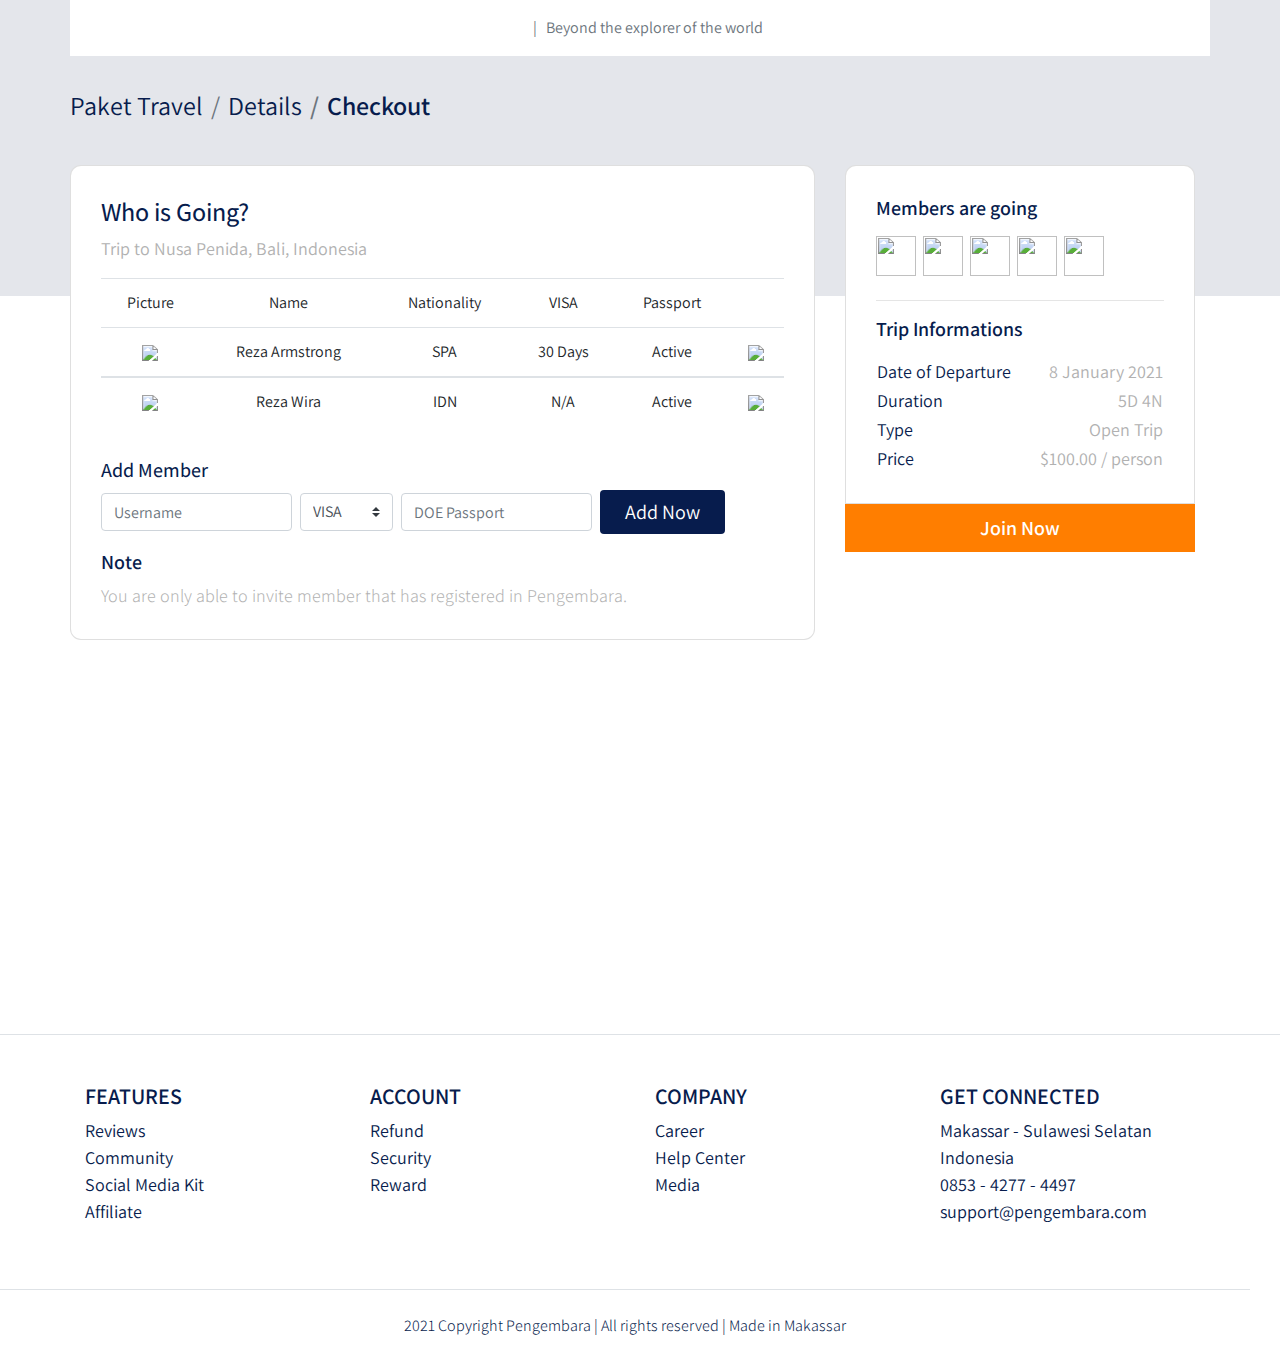
==== Pengembara Website/checkout.html @ a35f7ceb "checkout details done" ====
<!DOCTYPE html>
<html lang="en">
  <head>
    <meta charset="UTF-8" />
    <meta name="viewport" content="width=device-width, initial-scale=1.0" />
    <title>Document</title>
    <link
      rel="stylesheet"
      href="Frontend/libraries/bootstrap/css/bootstrap.css"
    />
    <link rel="stylesheet" href="Frontend/libraries/xzoom/dist/xzoom.css" />
    <link rel="stylesheet" href="Frontend/libraries/gijgo/css/gijgo.min.css" />
    <link
      href="https://fonts.googleapis.com/css2?family=Assistant:wght@200;300;400;500;600;700;800&family=Playfair+Display:ital,wght@0,400;0,500;0,600;0,700;0,800;0,900;1,400;1,500;1,600;1,700;1,800;1,900&display=swap"
      rel="stylesheet"
    />
    <link rel="stylesheet" href="Frontend/styles/main.css" />
  </head>

  <body>
    <!-- Navigation Bar -->
    <div class="container">
      <!-- Container -->
      <nav class="row navbar navbar-expand-lg navbar-light bg-white">
        <!-- Logo -->
        <div class="navbar-nav ml-auto mr-auto mr-sm-auto mr-lg-0 mr-md-auto">
          <a href="index.html" class="navbar-brand">
            <img src="frontend/images/logo-pengembara.png" alt="" />
          </a>
        </div>
        <ul class="navbar-nav mr-auto d-none d-lg-block">
          <li>
            <span class="text-muted">
              | &nbsp; Beyond the explorer of the world
            </span>
          </li>
        </ul>
      </nav>
    </div>

    <main>
      <!-- Details -->
      <section class="section-details-header"></section>
      <!-- Breadcrumb -->
      <section class="section-details-content">
        <div class="container">
          <div class="row">
            <div class="col p-0">
              <nav>
                <ol class="breadcrumb">
                  <li class="breadcrumb-item">Paket Travel</li>
                  <li class="breadcrumb-item">Details</li>
                  <li class="breadcrumb-item active">Checkout</li>
                </ol>
              </nav>
            </div>
          </div>
          <div class="row">
            <div class="col-lg-8 pl-lg-0">
              <div class="card card-details">
                <h1>Who is Going?</h1>
                <p>Trip to Nusa Penida, Bali, Indonesia</p>

                <!-- Table Members Going Details -->
                <div class="attendee">
                  <table class="table table-responsive-sm text-center">
                    <thead>
                      <tr>
                        <td>Picture</td>
                        <td>Name</td>
                        <td>Nationality</td>
                        <td>VISA</td>
                        <td>Passport</td>
                        <td></td>
                      </tr>
                    </thead>
                    <tbody>
                      <td>
                        <img src="frontend/images/ava_user.png" height="60" />
                      </td>
                      <td class="align-middle">Reza Armstrong</td>
                      <td class="align-middle">SPA</td>
                      <td class="align-middle">30 Days</td>
                      <td class="align-middle">Active</td>
                      <td class="align-middle">
                        <a href="#">
                          <img
                            src="frontend/images/remove_icon.png"
                            height="20"
                          />
                        </a>
                      </td>
                    </tbody>
                    <tbody>
                      <td>
                        <img src="frontend/images/ava_user.png" height="60" />
                      </td>
                      <td class="align-middle">Reza Wira</td>
                      <td class="align-middle">IDN</td>
                      <td class="align-middle">N/A</td>
                      <td class="align-middle">Active</td>
                      <td class="align-middle">
                        <a href="#">
                          <img
                            src="frontend/images/remove_icon.png"
                            height="20"
                          />
                        </a>
                      </td>
                    </tbody>
                  </table>
                </div>

                <!-- Add Member Form -->
                <div class="member mt-3">
                  <h2>Add Member</h2>
                  <form class="form-inline">
                    <!-- Username Input -->
                    <label for="inputUsername" class="sr-only">Name</label>
                    <input
                      type="text"
                      name="inputUsername"
                      class="form-control mb-2 mr-sm-2"
                      id="inputUsername"
                      placeholder="Username"
                    />

                    <!-- VISA Dropdown -->
                    <label for="inputVisa" class="sr-only">Visa</label>
                    <select
                      name="inputVisa"
                      id="inputVisa"
                      class="custom-select mb-2 mr-sm-2"
                    >
                      <option value="VISA" selected>VISA</option>
                      <option value="30 Days">30 Days</option>
                      <option value="N/A">N/A</option>
                    </select>

                    <!-- DOE Passport Date Picker -->
                    <label for="doePassport" class="sr-only">
                      DOE Passport
                    </label>
                    <div class="input-group mb-2 mr-sm-2">
                      <input
                        type="text"
                        class="form-control datepicker"
                        id="doePassport"
                        placeholder="DOE Passport"
                      />
                    </div>

                    <!-- Add Now Button -->
                    <button type="submit" class="btn btn-add-now mb-2 px-4">
                      Add Now
                    </button>
                  </form>
                  <h3 class="mt-2 mb-2">Note</h3>
                  <p class="disclaimer mb-0">
                    You are only able to invite member that has registered in
                    Pengembara.
                  </p>
                </div>
              </div>
            </div>

            <!-- Trip Information Card -->
            <div class="col-lg-4">
              <div class="card card-details card-right">
                <h2>Members are going</h2>
                <div class="members my-2">
                  <img
                    src="frontend/images/members_pic.png"
                    alt=""
                    class="member-images mr-1"
                  />
                  <img
                    src="frontend/images/members_pic.png"
                    alt=""
                    class="member-images mr-1"
                  />
                  <img
                    src="frontend/images/members_pic.png"
                    alt=""
                    class="member-images mr-1"
                  />
                  <img
                    src="frontend/images/members_pic.png"
                    alt=""
                    class="member-images mr-1"
                  />
                  <img
                    src="frontend/images/more_members_pic.png"
                    alt=""
                    class="member-images mr-1"
                  />
                </div>
                <hr />
                <h2 class="mb-3">Trip Informations</h2>
                <table class="trip-information">
                  <tr>
                    <th width="50%">Date of Departure</th>
                    <td width="50%" class="text-right">8 January 2021</td>
                  </tr>
                  <tr>
                    <th width="50%">Duration</th>
                    <td width="50%" class="text-right">5D 4N</td>
                  </tr>
                  <tr>
                    <th width="50%">Type</th>
                    <td width="50%" class="text-right">Open Trip</td>
                  </tr>
                  <tr>
                    <th width="50%">Price</th>
                    <td width="50%" class="text-right">$100.00 / person</td>
                  </tr>
                </table>
              </div>
              <div class="join-container">
                <a href="#" class="btn btn-block btn-join-now mt-3 py-2">
                  Join Now
                </a>
              </div>
            </div>
          </div>
        </div>
      </section>
    </main>

    <!-- Footer -->
    <footer class="section-footer mt-5 mb-4 border-top">
      <div class="container pt-5 pb-5">
        <div class="row justify-content-center">
          <div class="col-12">
            <div class="row">
              <div class="col-12 col-lg-3">
                <h5>FEATURES</h5>
                <ul class="list-unstyled">
                  <li><a href="#">Reviews</a></li>
                  <li><a href="#">Community</a></li>
                  <li><a href="#">Social Media Kit</a></li>
                  <li><a href="#">Affiliate</a></li>
                </ul>
              </div>
              <div class="col-12 col-lg-3">
                <h5>ACCOUNT</h5>
                <ul class="list-unstyled">
                  <li><a href="#">Refund</a></li>
                  <li><a href="#">Security</a></li>
                  <li><a href="#">Reward</a></li>
                </ul>
              </div>
              <div class="col-12 col-lg-3">
                <h5>COMPANY</h5>
                <ul class="list-unstyled">
                  <li><a href="#">Career</a></li>
                  <li><a href="#">Help Center</a></li>
                  <li><a href="#">Media</a></li>
                </ul>
              </div>
              <div class="col-12 col-lg-3">
                <h5>GET CONNECTED</h5>
                <ul class="list-unstyled">
                  <li><a href="#">Makassar - Sulawesi Selatan</a></li>
                  <li><a href="#">Indonesia</a></li>
                  <li><a href="#">0853 - 4277 - 4497</a></li>
                  <li><a href="#">support@pengembara.com</a></li>
                </ul>
              </div>
            </div>
          </div>
        </div>
      </div>
      <div class="container-fluid">
        <div
          class="row border-top justify-content-center align-items-center pt-4 col-auto text-gray-500 font-weight-light"
        >
          2021 Copyright Pengembara | All rights reserved | Made in Makassar
        </div>
      </div>
    </footer>

    <!-- libraries -->
    <script src="Frontend/libraries/jquery/jquery-3.5.1.min.js"></script>
    <script src="Frontend/libraries/bootstrap/js/bootstrap.js"></script>
    <script src="frontend/libraries/retina/retina.min.js"></script>
    <script src="frontend/libraries/xzoom/dist/xzoom.min.js"></script>
    <script src="frontend/libraries/gijgo/js/gijgo.min.js"></script>
    <script>
      $(document).ready(function () {
        $(".xzoom, .xzoom-gallery").xzoom({
          zoomWidth: 500,
          title: false,
          tint: "#333",
          Xoffset: 15,
        });

        $(".datepicker").datepicker({
          uiLibrary: "bootstrap4",
          icons: {
            rightIcon: '<img src="frontend/images/ic_doe.png" alt="" />',
          },
        });
      });
    </script>
  </body>
</html>
---- Pengembara Website/Frontend/libraries/xzoom/dist/xzoom.css ----
/* Compatibility styles for frameworks like bootstrap, foundation e.t.c */
.xzoom-source img, .xzoom-preview img, .xzoom-lens img {
  display: block;
  max-width: none;
  max-height: none;
  -webkit-transition: none;
  -moz-transition: none;
  -o-transition: none;
  transition: none;
}
/* --------------- */

/* xZoom Styles below */
.xzoom-container { 
  display: inline-block;
}

.xzoom-thumbs {
  text-align: center;
  margin-bottom: 10px;
}

.xzoom { 
  -webkit-box-shadow: 0px 0px 5px 0px rgba(0,0,0,0.5);
  -moz-box-shadow: 0px 0px 5px 0px rgba(0,0,0,0.5);
  box-shadow: 0px 0px 5px 0px rgba(0,0,0,0.5);  
}
.xzoom2, .xzoom3, .xzoom4, .xzoom5 {
  -webkit-box-shadow: 0px 0px 5px 0px rgba(0,0,0,0.5);
  -moz-box-shadow: 0px 0px 5px 0px rgba(0,0,0,0.5);
  box-shadow: 0px 0px 5px 0px rgba(0,0,0,0.5);
}

/* Thumbs */
.xzoom-gallery, .xzoom-gallery2, .xzoom-gallery3, .xzoom-gallery4, .xzoom-gallery5 {
  border: 1px solid #cecece;
  margin-left: 5px;
  margin-bottom: 10px;
}

.xzoom-source, .xzoom-hidden {
  display: block;
  position: static;
  float: none;
  clear: both;
}

/* Everything out of border is hidden */
.xzoom-hidden {
  overflow: hidden;
}

/* Preview */
.xzoom-preview {
  border: 1px solid #888;
  background: #2f4f4f;
  box-shadow: -0px -0px 10px rgba(0,0,0,0.50);
}

/* Lens */
.xzoom-lens {
  border: 1px solid #555;
  box-shadow: -0px -0px 10px rgba(0,0,0,0.50);
  cursor: crosshair;
}

/* Loading */
.xzoom-loading {
  background-position: center center;
  background-repeat: no-repeat;
  border-radius: 100%;
  opacity: .7;
  background: url(../images/xloading.gif);
  width: 48px;
  height: 48px;
}

/* Additional class that applied to thumb when it is active */
.xactive {
  -webkit-box-shadow: 0px 0px 3px 0px rgba(74,169,210,1);
  -moz-box-shadow: 0px 0px 3px 0px rgba(74,169,210,1);
  box-shadow: 0px 0px 3px 0px rgba(74,169,210,1); 
  border: 1px solid #4aaad2;
}

/* Caption */
.xzoom-caption {
  position: absolute;
  bottom: -43px;
  left: 0;
  background: #000;
  width: 100%;
  text-align: left;
}

.xzoom-caption span {
  color: #fff;
  font-family: Arial, sans-serif;
  display: block;
  font-size: 0.75em;
  font-weight: bold;
  padding: 10px;
}
---- Pengembara Website/Frontend/libraries/gijgo/css/gijgo.min.css ----
.gj-button-md,.gj-text-align-center{text-align:center}.gj-button-md,.gj-modal{overflow:hidden;outline:0}.gj-button-md,.gj-button-md-group{position:relative;vertical-align:middle}.gj-button,.gj-button-md,.gj-cursor-pointer{cursor:pointer}.gj-button{background-color:#f5f5f5;border:1px solid #ddd;color:#000;border-radius:3px;padding:6px 10px}.gj-unselectable{-webkit-touch-callout:none;-webkit-user-select:none;-khtml-user-select:none;-moz-user-select:none;-ms-user-select:none;user-select:none}.gj-row{display:-webkit-box;display:-ms-flexbox;display:flex;-ms-flex-wrap:wrap;flex-wrap:wrap}.gj-margin-left-5{margin-left:5px}.gj-margin-left-10{margin-left:10px}.gj-width-full{width:100%}.gj-font-size-16{font-size:16px}.gj-hidden{display:none}.gj-button-md{background:0 0;border:none;border-radius:2px;color:rgba(0,0,0,.87);height:36px;margin:0;min-width:64px;padding:0 16px;display:inline-block;font-family:Roboto,Helvetica,Arial,sans-serif;font-size:1rem;font-weight:500;text-transform:uppercase;letter-spacing:0;will-change:box-shadow;transition:box-shadow .2s cubic-bezier(.4,0,1,1),background-color .2s cubic-bezier(.4,0,.2,1),color .2s cubic-bezier(.4,0,.2,1);text-decoration:none;line-height:36px;-webkit-user-select:none;-moz-user-select:none;-ms-user-select:none;user-select:none}.gj-button-md:hover{background-color:rgba(158,158,158,.2)}.gj-button-md:disabled{color:rgba(0,0,0,.26);background:0 0}.gj-button-md .gj-icon,.gj-button-md .material-icons{vertical-align:middle}.gj-button-md.gj-button-md-icon{width:24px;height:31px;min-width:24px;padding:0;display:table}ul.gj-list-bootstrap li [data-role=image],ul.gj-list-md li [data-role=checkbox],ul.gj-list-md li [data-role=image]{height:24px;width:24px}.gj-button-md.gj-button-md-icon .gj-icon,.gj-button-md.gj-button-md-icon .material-icons{display:table-cell;margin-right:0;width:24px;height:24px}.gj-button-md.active{background-color:rgba(158,158,158,.4)}.gj-button-md-group{display:inline-block}.gj-textbox-md{border:none;border-bottom:1px solid rgba(0,0,0,.42);display:block;font-family:Helvetica,Arial,sans-serif;font-size:16px;line-height:16px;padding:4px 0;margin:0;width:100%;background:0 0;text-align:left;color:rgba(0,0,0,.87)}.gj-textbox-md:active,.gj-textbox-md:focus{border-bottom:2px solid rgba(0,0,0,.42);outline:0}.gj-textbox-md::placeholder{color:#8e8e8e}.gj-textbox-md:-ms-input-placeholder{color:#8e8e8e}.gj-textbox-md::-ms-input-placeholder{color:#8e8e8e}.gj-md-spacer-24{min-width:24px;width:24px;display:inline-block}.gj-md-spacer-32{min-width:32px;width:32px;display:inline-block}.gj-modal{position:fixed;top:0;right:0;bottom:0;left:0;z-index:1203;display:none;-webkit-overflow-scrolling:touch;background-color:rgba(0,0,0,.54118);transition:.2s ease opacity;will-change:opacity}ul.gj-list li [data-role=wrapper]{display:table;width:100%}ul.gj-list li [data-role=checkbox],ul.gj-list li [data-role=image]{display:table-cell;vertical-align:middle;text-align:center}ul.gj-list li [data-role=display]{display:table-cell;vertical-align:middle;cursor:pointer}ul.gj-list li [data-role=display]:empty:before{content:"\200b"}ul.gj-list-bootstrap{padding-left:0;margin-bottom:0}ul.gj-list-bootstrap li{padding:0}ul.gj-list-bootstrap li [data-role=wrapper]{padding:0 10px}ul.gj-list-bootstrap li [data-role=checkbox]{width:24px;padding:3px}ul.gj-list-bootstrap li [data-role=display]{padding:8px 0 8px 4px}.list-group-item.active ul li,.list-group-item.active:focus ul li,.list-group-item.active:hover ul li{text-shadow:none;color:initial}ul.gj-list-md{padding:0;list-style:none;line-height:24px;letter-spacing:0;color:#616161}.gj-picker-md,ul.gj-list-md li{font-family:Roboto,Helvetica,Arial,sans-serif;font-size:16px;font-weight:400;letter-spacing:.04em;line-height:1}ul.gj-list-md li{display:list-item;list-style-type:none;padding:0;min-height:unset;box-sizing:border-box;align-items:center;cursor:default;overflow:hidden;-webkit-flex-direction:row;-ms-flex-direction:row;flex-direction:row;-webkit-flex-wrap:nowrap;-ms-flex-wrap:nowrap;flex-wrap:nowrap}ul.gj-list-md li [data-role=display]{padding:8px 0 8px 5px;order:0;flex-grow:2;text-decoration:none;box-sizing:border-box;align-items:center;text-align:left;color:rgba(0,0,0,.87)}ul.gj-list-md li.disabled>[data-role=wrapper]>[data-role=display]{color:#9E9E9E}.gj-list-md-active{background:#e0e0e0;color:#3f51b5}.gj-picker{position:absolute;z-index:1203;background-color:#fff}.gj-picker .selected{color:#fff}.gj-picker-md{color:rgba(0,0,0,.87);border:1px solid #E0E0E0}.gj-modal .gj-picker-md{border:0}.gj-picker-md [role=header]{color:rgba(255,255,255,.54);display:flex;background:#2196f3;align-items:baseline;user-select:none;justify-content:center}.gj-picker-md [role=footer]{float:right;padding:10px}.gj-picker-md [role=footer] button.gj-button-md{color:#2196f3;font-weight:700;font-size:13px}.gj-picker-bootstrap{border:1px solid #E0E0E0}.gj-picker-bootstrap .selected{color:#888}.gj-picker-bootstrap [role=header]{background:#eee;color:#AAA}@font-face{font-family:gijgo-material;src:url(../fonts/gijgo-material.eot?235541);src:url(../fonts/gijgo-material.eot?235541#iefix) format('embedded-opentype'),url(../fonts/gijgo-material.ttf?235541) format('truetype'),url(../fonts/gijgo-material.woff?235541) format('woff'),url(../fonts/gijgo-material.svg?235541#gijgo-material) format('svg');font-weight:400;font-style:normal}.gj-icon{font-family:gijgo-material!important;font-size:24px;speak:none;font-style:normal;font-weight:400;font-variant:normal;text-transform:none;line-height:1;letter-spacing:0;-webkit-font-feature-settings:"liga";-moz-font-feature-settings:"liga=1";-moz-font-feature-settings:"liga";-ms-font-feature-settings:"liga" 1;font-feature-settings:"liga";-webkit-font-variant-ligatures:discretionary-ligatures;font-variant-ligatures:discretionary-ligatures;-webkit-font-smoothing:antialiased;-moz-osx-font-smoothing:grayscale}.gj-icon.undo:before{content:"\e900"}.gj-icon.vertical-align-top:before{content:"\e901"}.gj-icon.vertical-align-center:before{content:"\e902"}.gj-icon.vertical-align-bottom:before{content:"\e903"}.gj-icon.arrow-dropup:before{content:"\e904"}.gj-icon.clock:before{content:"\e905"}.gj-icon.refresh:before{content:"\e906"}.gj-icon.last-page:before{content:"\e907"}.gj-icon.first-page:before{content:"\e908"}.gj-icon.cancel:before{content:"\e909"}.gj-icon.clear:before{content:"\e90a"}.gj-icon.check-circle:before{content:"\e90b"}.gj-icon.delete:before{content:"\e90c"}.gj-icon.arrow-upward:before{content:"\e90d"}.gj-icon.arrow-forward:before{content:"\e90e"}.gj-icon.arrow-downward:before{content:"\e90f"}.gj-icon.arrow-back:before{content:"\e910"}.gj-icon.list-numbered:before{content:"\e911"}.gj-icon.list-bulleted:before{content:"\e912"}.gj-icon.indent-increase:before{content:"\e913"}.gj-icon.indent-decrease:before{content:"\e914"}.gj-icon.redo:before{content:"\e915"}.gj-icon.align-right:before{content:"\e916"}.gj-icon.align-left:before{content:"\e917"}.gj-icon.align-justify:before{content:"\e918"}.gj-icon.align-center:before{content:"\e919"}.gj-icon.strikethrough:before{content:"\e91a"}.gj-icon.italic:before{content:"\e91b"}.gj-icon.underlined:before{content:"\e91c"}.gj-icon.bold:before{content:"\e91d"}.gj-icon.arrow-dropdown:before{content:"\e91e"}.gj-icon.done:before{content:"\e91f"}.gj-icon.pencil:before{content:"\e920"}.gj-icon.minus:before{content:"\e921"}.gj-icon.plus:before{content:"\e922"}.gj-icon.chevron-up:before{content:"\e923"}.gj-icon.chevron-right:before{content:"\e924"}.gj-icon.chevron-down:before{content:"\e925"}.gj-icon.chevron-left:before{content:"\e926"}.gj-icon.event:before{content:"\e927"}.gj-draggable{cursor:move}.gj-resizable-handle{position:absolute;font-size:.1px;display:block;-ms-touch-action:none;touch-action:none;z-index:1203}.gj-dialog-bootstrap [data-role=title],.gj-dialog-bootstrap4 [data-role=title]{display:inline}.gj-dialog-bootstrap,.gj-dialog-bootstrap4,.gj-dialog-md{z-index:1202;overflow:hidden}.gj-resizable-n{cursor:n-resize;height:7px;width:100%;top:-5px;left:0}.gj-resizable-e{cursor:e-resize;width:7px;right:-5px;top:0;height:100%}.gj-resizable-s{cursor:s-resize;height:7px;width:100%;bottom:-5px;left:0}.gj-resizable-w{cursor:w-resize;width:7px;left:-5px;top:0;height:100%}.gj-resizable-se{cursor:se-resize;width:12px;height:12px;right:1px;bottom:1px}.gj-resizable-sw{cursor:sw-resize;width:9px;height:9px;left:-5px;bottom:-5px}.gj-resizable-nw{cursor:nw-resize;width:9px;height:9px;left:-5px;top:-5px}.gj-resizable-ne{cursor:ne-resize;width:9px;height:9px;right:-5px;top:-5px}.gj-dialog-footer{position:absolute;bottom:0;width:100%;margin-top:0}.gj-dialog-scrollable [data-role=body]{overflow-x:hidden;overflow-y:scroll}.gj-dialog-bootstrap [data-role=close]{line-height:1.42857143}.gj-dialog-bootstrap4 [data-role=close]{line-height:1.5}.gj-dialog-md{background-color:#FFF;border:none;box-shadow:0 11px 15px -7px rgba(0,0,0,.2),0 24px 38px 3px rgba(0,0,0,.14),0 9px 46px 8px rgba(0,0,0,.12);box-sizing:border-box;position:relative;display:-webkit-box;display:-webkit-flex;display:-ms-flexbox;display:flex;-webkit-box-orient:vertical;-webkit-box-direction:normal;-webkit-flex-direction:column;-ms-flex-direction:column;flex-direction:column;-webkit-background-clip:padding-box;background-clip:padding-box;outline:0}.gj-dialog-md-header{padding:24px 24px 0;font-family:Roboto,Helvetica,Arial,sans-serif}.gj-dialog-md-title{margin:0;font-weight:400;display:inline;line-height:28px;font-size:20px}.gj-dialog-md-close{-webkit-appearance:none;padding:0;cursor:pointer;background:0 0;border:0;float:right;line-height:28px;font-size:28px}.gj-dialog-md-body{padding:20px 24px 24px;color:rgba(0,0,0,.54);font-family:Helvetica,Arial,sans-serif;font-size:14px;font-weight:400;line-height:20px}.gj-dialog-md-footer{padding:8px 8px 8px 24px;display:-webkit-flex;display:-ms-flexbox;display:flex;-webkit-flex-direction:row-reverse;-ms-flex-direction:row-reverse;flex-direction:row-reverse;-webkit-flex-wrap:wrap;-ms-flex-wrap:wrap;flex-wrap:wrap;box-sizing:border-box}.gj-dialog-md-footer>:first-child{margin-right:0}.gj-dialog-md-footer>*{margin-right:8px;height:36px}DIV.gj-grid-wrapper{margin:auto;position:relative;clear:both;z-index:1}TABLE.gj-grid{margin:auto;border-collapse:collapse;width:100%;table-layout:fixed}TABLE.gj-grid THEAD TH [data-role=selectAll]{margin:auto}table.gj-grid-bootstrap thead th [data-role=sorticon],table.gj-grid-md thead th [data-role=sorticon]{margin-left:5px}TABLE.gj-grid THEAD TH [data-role=title],TABLE.gj-grid THEAD TH [data-role=sorticon]{display:inline-block}TABLE.gj-grid THEAD TH{overflow:hidden;text-overflow:ellipsis}TABLE.gj-grid.autogrow-header-row THEAD TH{overflow:auto;text-overflow:initial;white-space:pre-wrap;-ms-word-break:break-word;word-break:break-word}TABLE.gj-grid>tbody>tr>td{overflow:hidden;position:relative}table.gj-grid tbody div[data-role=display]{vertical-align:middle;text-indent:0;white-space:pre-wrap;-ms-word-break:break-word;word-break:break-word}table.gj-grid.fixed-body-rows tbody div[data-role=display]{overflow:hidden;text-overflow:ellipsis;white-space:nowrap;-ms-word-break:initial;word-break:initial}table.gj-grid tfoot DIV[data-role=display]{vertical-align:middle;text-indent:0;display:flex}TABLE.gj-grid .fa{padding:2px}TABLE.gj-grid>tbody>tr>td>div{padding:2px;overflow:hidden}DIV.gj-grid-wrapper DIV.gj-grid-loading-cover{background:#BBB;opacity:.5;position:absolute;vertical-align:middle}DIV.gj-grid-wrapper DIV.gj-grid-loading-text{position:absolute;font-weight:700}table.gj-grid-bootstrap thead th{background-color:#f5f5f5;vertical-align:middle}table.gj-grid-bootstrap thead th [data-role=sorticon] i.gj-icon,table.gj-grid-bootstrap thead th [data-role=sorticon] i.material-icons{position:absolute;font-size:20px;top:15px}table.gj-grid-bootstrap tbody tr td div[data-role=display]{padding:0}.gj-grid-bootstrap-4 .gj-checkbox-bootstrap{display:inline-block;padding-top:2px}.gj-grid-bootstrap-4 tbody tr.active{background-color:rgba(0,0,0,.075)}.gj-grid-md{position:relative;border:1px solid #e0e0e0;border-collapse:collapse;white-space:nowrap;font-size:13px;font-family:Roboto,Helvetica,Arial,sans-serif;background-color:#fff}.gj-grid-md td:first-of-type,.gj-grid-md th:first-of-type{padding-left:24px}.gj-grid-md td,.gj-grid-md th{padding:12px 18px;position:relative;box-sizing:border-box}.gj-grid-md th{vertical-align:bottom;font-weight:700;line-height:31px;letter-spacing:0;height:56px;font-size:12px;color:rgba(0,0,0,.54);text-align:right}.gj-grid-md td{height:48px;border-top:1px solid #e0e0e0;border-bottom:1px solid #e0e0e0;text-align:left;color:rgba(0,0,0,.87)}.gj-grid-bootstrap tbody tr.gj-grid-top-border td,.gj-grid-md tbody tr.gj-grid-top-border td{border-top:2px solid #777}.gj-grid-bootstrap tbody tr.gj-grid-bottom-border td,.gj-grid-md tbody tr.gj-grid-bottom-border td{border-bottom:2px solid #777}.gj-grid-md tbody tr{position:relative;height:48px;transition-duration:.28s;transition-timing-function:cubic-bezier(.4,0,.2,1);transition-property:background-color}.gj-grid-md tbody tr:hover{background-color:#EEE}.gj-grid-md tbody tr.gj-grid-md-select{background-color:#F5F5F5}table.gj-grid-md thead th [data-role=sorticon] i.gj-icon,table.gj-grid-md thead th [data-role=sorticon] i.material-icons{position:absolute;font-size:16px;top:19px}table.gj-grid-md thead th.gj-grid-select-all{padding-bottom:3px}@media only all{td.display-1120,td.display-320,td.display-480,td.display-640,td.display-800,td.display-960,th.display-1120,th.display-320,th.display-480,th.display-640,th.display-800,th.display-960{display:none}}@media screen and (min-width:20em){TABLE.gj-grid-bootstrap td.display-320,TABLE.gj-grid-bootstrap th.display-320{display:table-cell}}@media screen and (min-width:30em){TABLE.gj-grid-bootstrap td.display-480,TABLE.gj-grid-bootstrap th.display-480{display:table-cell}}@media screen and (min-width:40em){TABLE.gj-grid-bootstrap td.display-640,TABLE.gj-grid-bootstrap th.display-640{display:table-cell}}@media screen and (min-width:50em){TABLE.gj-grid-bootstrap td.display-800,TABLE.gj-grid-bootstrap th.display-800{display:table-cell}}@media screen and (min-width:60em){TABLE.gj-grid-bootstrap td.display-960,TABLE.gj-grid-bootstrap th.display-960{display:table-cell}}@media screen and (min-width:70em){TABLE.gj-grid-bootstrap td.display-1120,TABLE.gj-grid-bootstrap th.display-1120{display:table-cell}}.gj-grid-md tfoot tr th{padding-right:14px}.gj-grid-md tfoot tr[data-role=pager] .gj-grid-mdl-pager-label{padding-left:5px;padding-right:5px}.gj-grid-md tfoot tr[data-role=pager] .gj-dropdown-md{margin-left:12px}.gj-grid-md tfoot tr[data-role=pager] .gj-dropdown-md [role=presenter]{font-size:12px;font-weight:700;color:rgba(0,0,0,.54)}.gj-grid-md tfoot tr[data-role=pager] .gj-dropdown-md [role=presenter] [role=display]{text-align:right}.gj-grid-md tfoot tr[data-role=pager] .gj-grid-md-limit-select{margin-left:10px;font-size:12px;font-weight:700;color:rgba(0,0,0,.54)}.gj-grid-bootstrap tfoot tr[data-role=pager] th{line-height:30px;background-color:#f5f5f5}.gj-grid-bootstrap tfoot tr[data-role=pager] th>div>button,.gj-grid-bootstrap tfoot tr[data-role=pager] th>div>div{margin-right:5px}.gj-grid-bootstrap-4 tfoot tr[data-role=pager] th>div button{height:34px}.gj-grid-bootstrap-4 tfoot tr[data-role=pager] th div .gj-dropdown-bootstrap-4 .gj-dropdown-expander-mi .gj-icon{top:5px}.gj-grid-bootstrap-3 tfoot tr[data-role=pager] th>div>input{margin-right:5px;width:40px;text-align:right;display:inline-block;font-weight:700}.gj-grid-bootstrap-4 tfoot tr[data-role=pager] th>div>div.input-group{width:40px}.gj-grid-bootstrap-4 tfoot tr[data-role=pager] th>div>div.input-group input{text-align:right;font-weight:700;height:34px;padding-top:2px;padding-bottom:6px}.gj-grid-bootstrap tfoot tr[data-role=pager] th>div>select{display:inline-block;margin-right:5px;width:60px}.gj-grid-bootstrap tfoot tr[data-role=pager] th .gj-dropdown-bootstrap .gj-list-bootstrap [data-role=display]{line-height:14px}.gj-grid-bootstrap tfoot tr[data-role=pager] th .gj-dropdown-bootstrap [role=presenter] [role=display]{font-weight:700}.gj-grid-bootstrap tfoot tr[data-role=pager] th .gj-dropdown-bootstrap-3 [role=presenter]{padding:2px 8px}.gj-grid-bootstrap tfoot tr[data-role=pager] th .gj-dropdown-bootstrap-4 [role=presenter]{padding:1px 8px}.gj-grid thead tr th div.gj-grid-column-resizer-wrapper{position:relative;width:100%;height:0;top:0;left:0;padding:0}span.gj-grid-column-resizer{position:absolute;right:0;width:10px;top:-100px;height:300px;z-index:1203;cursor:e-resize}.gj-grid-resize-cursor{cursor:e-resize}.gj-grid-md tbody tr td.gj-grid-left-border,.gj-grid-md thead tr th.gj-grid-left-border{border-left:3px solid #777}.gj-grid-md tbody tr td.gj-grid-right-border,.gj-grid-md thead tr th.gj-grid-right-border{border-right:3px solid #777}.gj-grid-bootstrap tbody tr td.gj-grid-left-border,.gj-grid-bootstrap thead tr th.gj-grid-left-border{border-left:5px solid #ddd}.gj-grid-bootstrap tbody tr td.gj-grid-right-border,.gj-grid-bootstrap thead tr th.gj-grid-right-border{border-right:5px solid #ddd}.gj-dirty{position:absolute;top:0;left:0;border-style:solid;border-width:3px;border-color:red transparent transparent red;padding:0;overflow:hidden;vertical-align:top}.gj-grid-md tbody tr td.gj-grid-management-column{padding:3px}.gj-grid-md tbody tr td[data-mode=edit]{padding:0 18px}.gj-grid-bootstrap tbody tr td[data-mode=edit],.gj-grid-bootstrap tbody tr td[data-mode=edit] [data-role=edit],.gj-grid-md tbody .gj-dropdown-md [role=presenter] [role=display]{padding:0}.gj-grid-bootstrap-3 tbody tr td.gj-grid-management-column{padding:3px}.gj-grid-bootstrap-3 tbody tr td[data-mode=edit]{height:38px}.gj-grid-bootstrap-3 tbody tr td[data-mode=edit] [data-role=edit] input[type=text]{height:37px;padding:8px}.gj-grid-bootstrap-3 tbody tr td[data-mode=edit] .gj-dropdown-bootstrap [role=presenter]{border:0;border-radius:0;height:37px;padding-left:8px}.gj-grid-bootstrap-3 tbody tr td[data-mode=edit] .gj-datepicker-bootstrap{height:37px}.gj-grid-bootstrap-3 tbody tr td[data-mode=edit] .gj-datepicker-bootstrap [role=input]{height:37px;border:0;border-radius:0}.gj-grid-bootstrap-3 tbody tr td[data-mode=edit] .gj-datepicker-bootstrap [role=right-icon]{border:0;border-radius:0}.gj-grid-bootstrap-3 tbody tr td[data-mode=edit] .gj-checkbox-bootstrap{display:inline-block;padding-top:10px;height:32px}.gj-grid-bootstrap-4 tbody tr td.gj-grid-management-column{padding:6px}.gj-grid-bootstrap-4 tbody tr td[data-mode=edit] [data-role=edit] input[type=text]{height:48px;padding-left:12px}.gj-grid-bootstrap-4 tbody tr td[data-mode=edit] .gj-dropdown-bootstrap [role=presenter]{border:0;border-radius:0;height:48px;padding-left:12px;font-family:-apple-system,system-ui,BlinkMacSystemFont,"Segoe UI",Roboto,"Helvetica Neue",Arial,sans-serif}.gj-grid-bootstrap-4 tbody tr td[data-mode=edit] .gj-dropdown-bootstrap-4 [role=expander].gj-dropdown-expander-mi .gj-icon,.gj-grid-bootstrap-4 tbody tr td[data-mode=edit] .gj-dropdown-bootstrap-4 [role=expander].gj-dropdown-expander-mi .material-icons{top:13px}.gj-grid-bootstrap-4 tbody tr td[data-mode=edit] .gj-datepicker-bootstrap{height:48px}.gj-grid-bootstrap-4 tbody tr td[data-mode=edit] .gj-datepicker-bootstrap [role=input]{height:48px;border:0;border-radius:0}.gj-grid-bootstrap-4 tbody tr td[data-mode=edit] .gj-datepicker-bootstrap [role=right-icon]{background-color:#fff}.gj-grid-bootstrap-4 tbody tr td[data-mode=edit] .gj-datepicker-bootstrap [role=right-icon] button{border:0;border-radius:0;width:43px;position:relative}.gj-grid-bootstrap-4 tbody tr td[data-mode=edit] .gj-datepicker-bootstrap [role=right-icon] .gj-icon,.gj-grid-bootstrap-4 tbody tr td[data-mode=edit] .gj-datepicker-bootstrap [role=right-icon] .material-icons{top:13px;left:10px;font-size:24px}.gj-grid-bootstrap-4 tbody tr td[data-mode=edit] .gj-checkbox-bootstrap{display:inline-block;padding-top:15px;height:42px}.gj-grid-md thead tr[data-role=filter] th{border-top:1px solid #e0e0e0}div.gj-grid-wrapper div.gj-grid-bootstrap-toolbar{background-color:#f5f5f5;padding:8px;font-weight:700;border:1px solid #ddd}div.gj-grid-wrapper div.gj-grid-bootstrap-4-toolbar{background-color:#f5f5f5;padding:12px;font-weight:700;border:1px solid #ddd}div.gj-grid-wrapper div.gj-grid-md-toolbar{font-weight:700;font-size:24px;font-family:Helvetica,Arial,sans-serif;background-color:#fff;border-top:1px solid #e0e0e0;border-left:1px solid #e0e0e0;border-right:1px solid #e0e0e0;border-bottom:0;border-collapse:collapse;padding:0 18px;line-height:56px}.gj-checkbox-bootstrap,.gj-checkbox-md{min-width:0;font-weight:400;text-align:center;position:relative}table.gj-grid-scrollable tbody{overflow-y:auto;overflow-x:hidden;display:block}table.gj-grid-md.gj-grid-scrollable{border-bottom:0}table.gj-grid-md.gj-grid-scrollable tbody{border-right:1px solid #e0e0e0;border-bottom:1px solid #e0e0e0}table.gj-grid-md.gj-grid-scrollable tfoot{border-bottom:1px solid #e0e0e0}table.gj-grid-bootstrap.gj-grid-scrollable{border-bottom:0}table.gj-grid-bootstrap.gj-grid-scrollable tbody{border-right:1px solid #ddd;border-bottom:1px solid #ddd}table.gj-grid-bootstrap.gj-grid-scrollable tbody tr[data-role=row]:first-child td{border-top:0}table.gj-grid-bootstrap.gj-grid-scrollable tbody tr[data-role=row] td:first-child{border-left:0}table.gj-grid-bootstrap.gj-grid-scrollable tbody tr[data-role=row] td:last-child{border-right:0}table.gj-grid-bootstrap.gj-grid-scrollable tfoot{border-bottom:1px solid #ddd}ul.gj-list li [data-role=spacer]{display:table-cell}ul.gj-list li [data-role=expander]{display:table-cell;vertical-align:middle;text-align:center;cursor:pointer}[data-type=tree] ul li [data-role=expander].gj-tree-font-awesome-expander,[data-type=tree] ul li [data-role=expander].gj-tree-glyphicons-expander,[data-type=tree] ul li [data-role=expander].gj-tree-material-icons-expander{width:24px}[data-type=tree] ul li [data-role=expander].gj-tree-glyphicons-expander .glyphicon{top:4px;height:24px}.gj-tree-bootstrap-3 ul.gj-list-bootstrap li{border:0;border-radius:0;color:#333}.gj-tree-bootstrap-3 ul.gj-list-bootstrap li.active{color:#fff}.gj-tree-bootstrap-3 ul.gj-list-bootstrap li.disabled{color:#777;background-color:#eee}.gj-tree-bootstrap-4 ul.gj-list-bootstrap li{border:0;border-radius:0;color:#212529}.gj-tree-bootstrap-4 ul.gj-list-bootstrap li.active{color:#fff}.gj-tree-bootstrap-4 ul.gj-list-bootstrap li.disabled{color:#868e96}.gj-tree-bootstrap-4 ul.gj-list-bootstrap li ul.gj-list-bootstrap{width:100%}.gj-tree-bootstrap-border ul.gj-list-bootstrap li{border:1px solid #ddd}.gj-tree-bootstrap-border ul.gj-list-bootstrap li ul.gj-list-bootstrap li{border-left:0;border-right:0}.gj-tree-bootstrap-border ul.gj-list-bootstrap li:first-child{border-top-left-radius:4px;border-top-right-radius:4px}.gj-tree-bootstrap-border ul.gj-list-bootstrap li:last-child{border-bottom-left-radius:4px;border-bottom-right-radius:4px}.gj-tree-bootstrap-border ul.gj-list-bootstrap li ul.gj-list-bootstrap li:first-child{border-top-left-radius:0;border-top-right-radius:0}.gj-tree-bootstrap-border ul.gj-list-bootstrap li ul.gj-list-bootstrap li:last-child{border-bottom:0;border-bottom-left-radius:0;border-bottom-right-radius:0}ul.gj-list-bootstrap li [data-role=expander].gj-tree-material-icons-expander{padding-top:8px;padding-bottom:4px}.gj-tree-drag-el,.gj-tree-drag-el li{padding:0;margin:0}ul.gj-list-bootstrap li [data-role=expander].gj-tree-material-icons-expander .gj-icon{width:24px;height:24px}ul.gj-list-md li.disabled>[data-role=wrapper]>[data-role=expander]{color:#9E9E9E}.gj-tree-md-border ul.gj-list-md li{border:1px solid #616161;margin-bottom:-1px}.gj-tree-md-border ul.gj-list-md li ul.gj-list-md li{border-left:0;border-right:0}.gj-tree-md-border ul.gj-list-md li ul.gj-list-md li:last-child{border-bottom:0}.gj-tree-drop-above{border-top:1px solid #000}.gj-tree-bootstrap-3 ul.gj-list-bootstrap li [data-role=wrapper].drop-above,.gj-tree-bootstrap-4 ul.gj-list-bootstrap li [data-role=wrapper].drop-above{border-top:2px solid #000}.gj-tree-drop-below{border-bottom:1px solid #000}.gj-tree-bootstrap-3 ul.gj-list-bootstrap li [data-role=wrapper].drop-below,.gj-tree-bootstrap-4 ul.gj-list-bootstrap li [data-role=wrapper].drop-below{border-bottom:2px solid #000}.gj-tree-drag-el{z-index:1203}.gj-tree-drag-el [data-role=wrapper]{cursor:move;display:table}.gj-tree-drag-el [data-role=indicator]{width:14px;padding:0 3px;display:table-cell;vertical-align:middle;text-align:center}.gj-tree-bootstrap-drag-el li.list-group-item{border:0;background:unset}.gj-tree-bootstrap-drag-el [data-role=indicator],.gj-tree-md-drag-el [data-role=indicator]{width:24px;height:24px;padding:0}.gj-checkbox-bootstrap{font-size:0;margin:0;width:18px;height:18px;display:inline}.gj-checkbox-bootstrap input[type=checkbox]{display:none;margin-bottom:-12px}.gj-checkbox-bootstrap span{background:#fff;display:block;content:" ";width:18px;height:18px;line-height:11px;font-size:11px;padding:2px;color:#555;border:1px solid #CCC;border-radius:3px;transition:box-shadow .2s linear,border-color .2s linear;cursor:pointer;margin:auto}.gj-checkbox-bootstrap input[type=checkbox]:focus+span:before{outline:0;box-shadow:0 0 0 0 #66afe9,0 0 6px rgba(102,175,233,.6);border-color:#66afe9}.gj-datepicker-bootstrap :active,.gj-datepicker-bootstrap :focus,.gj-timepicker-bootstrap :active,.gj-timepicker-bootstrap :focus{box-shadow:none}.gj-checkbox-bootstrap input[type=checkbox][disabled]+span{opacity:.6;cursor:not-allowed}.gj-checkbox-bootstrap.gj-checkbox-bootstrap-4 span{line-height:16px;padding:0}.gj-checkbox-bootstrap-4.gj-checkbox-material-icons input[type=checkbox]:checked+span:after,.gj-checkbox-bootstrap-4.gj-checkbox-material-icons input[type=checkbox]:indeterminate+span:after{font-size:16px}.gj-checkbox-md{font-size:0;margin:0;width:16px;height:16px}.gj-checkbox-md input[type=checkbox]{display:none;margin-bottom:-12px}.gj-checkbox-md span{display:inline-block;box-sizing:border-box;width:16px;height:16px;margin:0;cursor:pointer;overflow:hidden;border:2px solid #616161;border-radius:2px;z-index:2}.gj-checkbox-md input[type=checkbox]:checked+span{border:2px solid #536DFE}.gj-checkbox-md input[type=checkbox]:checked+span:after{color:#FFF;background-color:#536DFE;position:absolute;left:1px;top:-15px}.gj-checkbox-md input[type=checkbox]:indeterminate+span{border:2px solid #616161}.gj-checkbox-md input[type=checkbox]:indeterminate+span:after{color:#616161;position:absolute;left:1px;top:-15px}.gj-checkbox-md input[type=checkbox][disabled]+span{border:2px solid #9E9E9E}.gj-editor-md,.gj-editor-md [role=body]{border:1px solid rgba(158,158,158,.2)}.gj-checkbox-md input[type=checkbox][disabled]+span:after{background-color:#9E9E9E}.gj-checkbox-md input[type=checkbox][disabled]:indeterminate+span:after{color:#FFF}.gj-checkbox-material-icons input[type=checkbox]:checked+span:after{content:"\e91f";font-size:14px;font-weight:700;white-space:pre}.gj-checkbox-material-icons input[type=checkbox]:indeterminate+span:after{content:"\e921";font-size:14px;font-weight:700;white-space:pre}.gj-checkbox-glyphicons input[type=checkbox]:checked+span:after{display:inline-block;font-family:'Glyphicons Halflings';content:"\e013 "}.gj-checkbox-glyphicons input[type=checkbox]:indeterminate+span:after{display:inline-block;font-family:'Glyphicons Halflings';content:"\2212 ";padding-right:1px}.gj-checkbox-fontawesome .fa{font-size:14px}.gj-checkbox-bootstrap.gj-checkbox-fontawesome .fa{line-height:18px}.gj-checkbox-fontawesome input[type=checkbox]:checked+span:before{content:"\f00c "}.gj-checkbox-fontawesome input[type=checkbox]:indeterminate+span:before{content:"\f068 "}.gj-editor [role=body]{overflow:auto;outline:transparent solid 0;box-sizing:border-box}.gj-editor-md{padding:7px;font-family:Roboto,Helvetica,Arial,sans-serif;font-size:14px;font-weight:500;letter-spacing:0}.gj-editor-md [role=toolbar]{margin-bottom:7px}.gj-editor-md [role=toolbar] .gj-button-md{min-width:54px;margin-right:5px}.gj-editor-md [role=toolbar] .gj-button-md .gj-icon{width:24px;height:24px}.gj-editor-bootstrap,.gj-editor-bootstrap [role=body]{border:1px solid #eceeef}.gj-editor-md p{margin:0;padding:0}.gj-editor-md blockquote{font-size:14px}.gj-editor-bootstrap{padding:7px}.gj-editor-bootstrap [role=toolbar]{margin-bottom:7px}.gj-editor-bootstrap [role=toolbar] .btn-group{margin-right:10px}.gj-editor-bootstrap [role=toolbar] button{height:36px}.gj-editor-bootstrap p{margin:0;padding:0}.gj-editor-bootstrap blockquote{font-size:14px}.gj-datepicker-md,.gj-dropdown-md [role=presenter]{font-family:Roboto,Helvetica,Arial,sans-serif;font-size:16px;font-weight:400;letter-spacing:.04em}.gj-dropdown{position:relative;border-collapse:separate}.gj-dropdown [role=presenter]{display:table;cursor:pointer;outline:0;position:relative}.gj-dropdown [role=presenter] [role=display]{display:table-cell;text-align:left;width:100%}.gj-dropdown [role=presenter] [role=expander]{display:table-cell;vertical-align:middle;text-align:center;width:24px;height:24px}.gj-dropdown-md [role=presenter]{line-height:1;color:rgba(0,0,0,.87);padding:0;border:0;border-bottom:1px solid rgba(0,0,0,.42);background:0 0}.gj-dropdown-md [role=presenter]:active,.gj-dropdown-md [role=presenter]:focus{border-bottom:2px solid rgba(0,0,0,.42)}.gj-dropdown-md [role=presenter] [role=display]{padding:4px 0;line-height:18px}.gj-dropdown-md [role=presenter] [role=display] .placeholder{color:#8e8e8e}.gj-dropdown-list-md{position:absolute;top:0;left:0;background-color:#f5f5f5;color:#000;margin:0;z-index:1203}.gj-dropdown-list-md li.active,.gj-dropdown-list-md li:hover{background-color:#eee}.gj-dropdown-bootstrap [role=presenter] [role=display]{padding-right:5px}.gj-dropdown-bootstrap [role=presenter] [role=expander]{padding-left:5px}.gj-dropdown-bootstrap [role=presenter] [role=expander].gj-dropdown-expander-mi{width:24px}.gj-dropdown-bootstrap-3 [role=presenter] [role=display]{line-height:20px}.gj-dropdown-bootstrap-3 [role=presenter] [role=display] .placeholder{color:#9999b3}.gj-dropdown-bootstrap-3 [role=presenter] [role=expander]{width:20px;height:20px}.gj-dropdown-bootstrap-3 [role=presenter] [role=expander].gj-dropdown-expander-mi .gj-icon,.gj-dropdown-bootstrap-3 [role=presenter] [role=expander].gj-dropdown-expander-mi .material-icons{top:5px;right:10px;position:absolute}.gj-dropdown-bootstrap-4 [role=presenter]{border:1px solid #ced4da}.gj-dropdown-bootstrap-4 [role=presenter] [role=display]{line-height:24px}.gj-dropdown-bootstrap-4 [role=presenter] [role=expander].gj-dropdown-expander-mi .gj-icon,.gj-dropdown-bootstrap-4 [role=presenter] [role=expander].gj-dropdown-expander-mi .material-icons{top:7px;right:10px;position:absolute}.gj-dropdown-list-bootstrap{position:absolute;top:32px;left:0;margin:0;z-index:1203}.gj-datepicker [role=input]::-ms-clear{display:none}.gj-datepicker [role=right-icon]{cursor:pointer}.gj-picker div[role=navigator]{display:-webkit-box;display:-ms-flexbox;display:flex;-ms-flex-wrap:wrap;flex-wrap:wrap}.gj-picker div[role=navigator] div{cursor:pointer;position:relative;flex-basis:0;-webkit-box-flex:1;-ms-flex-positive:1;flex-grow:1;max-width:100%}.gj-datepicker-md{line-height:1;color:rgba(0,0,0,.87);position:relative}.gj-datepicker-md [role=right-icon]{position:absolute;right:0;top:0;font-size:24px}.gj-datepicker-md.small .gj-textbox-md{font-size:14px}.gj-datepicker-md.small .gj-icon{font-size:22px}.gj-datepicker-md.large .gj-textbox-md{font-size:18px}.gj-datepicker-md.large .gj-icon{font-size:28px}.gj-picker-md.datepicker [role=header]{padding:20px;display:block}.gj-picker-md.datepicker [role=header] [role=year]{font-size:17px;padding-bottom:5px;cursor:pointer}.gj-picker-md.datepicker [role=header] [role=date]{font-size:36px;cursor:pointer}.gj-picker-md div[role=navigator]{height:42px;line-height:42px}.gj-picker div[role=navigator] div[role=period]{width:100%;text-align:center;font-weight:700;font-size:15px}.gj-picker-md div[role=navigator] div:first-child,.gj-picker-md div[role=navigator] div:last-child{max-width:42px}.gj-picker-md div[role=navigator] div i.gj-icon,.gj-picker-md div[role=navigator] div i.material-icons{position:absolute;top:8px}.gj-picker-md div[role=navigator] div:first-child i.gj-icon,.gj-picker-md div[role=navigator] div:first-child i.material-icons{left:10px}.gj-picker-md div[role=navigator] div:last-child i.gj-icon,.gj-picker-md div[role=navigator] div:last-child i.material-icons{right:11px}.gj-picker-md table thead{color:#9E9E9E}.gj-picker-md table tr td div,.gj-picker-md table tr th div{display:block;width:40px;height:40px;line-height:40px;font-size:13px;text-align:center;vertical-align:middle}[type=year].gj-picker-md table tr td div,[type=decade].gj-picker-md table tr td div,[type=century].gj-picker-md table tr td div{width:73px;height:73px;line-height:73px;cursor:pointer}.gj-picker-md table tr td.gj-cursor-pointer div:hover{background:#EEE;border-radius:50%;color:rgba(0,0,0,.87)}.gj-picker-md table tr td.disabled div,.gj-picker-md table tr td.other-month div{color:#BDBDBD}.gj-picker-md table tr td.focused div{background:#E0E0E0;border-radius:50%}.gj-picker-md table tr td.today div{color:#1976D2}.gj-picker-md table tr td.selected.gj-cursor-pointer div{color:#FFF;background:#1976D2;border-radius:50%}.gj-picker-md table tr td.calendar-week div{font-weight:700}.gj-picker-bootstrap{border:1px solid rgba(0,0,0,.15);border-radius:4px;padding:4px}.gj-modal .gj-picker-bootstrap{padding:0}.gj-picker-bootstrap.datepicker [role=header]{padding:10px 20px;display:block}.gj-picker-bootstrap.datepicker [role=header] [role=year]{font-size:15px;cursor:pointer}.gj-picker-bootstrap [role=header] [role=date]{font-size:24px;cursor:pointer}.gj-modal .gj-picker-bootstrap.datepicker [role=body]{padding:15px}.gj-picker-bootstrap div[role=navigator]{height:30px;line-height:30px;text-align:center}.gj-picker-bootstrap div[role=navigator] div:first-child,.gj-picker-bootstrap div[role=navigator] div:last-child{max-width:30px}.gj-picker-bootstrap table tr td div,.gj-picker-bootstrap table tr th div{display:block;width:30px;height:30px;line-height:30px;text-align:center;vertical-align:middle}[type=year].gj-picker-bootstrap table tr td div,[type=decade].gj-picker-bootstrap table tr td div,[type=century].gj-picker-bootstrap table tr td div{width:53px;height:53px;line-height:53px;cursor:pointer}.gj-picker-bootstrap table tr th div i,.gj-picker-bootstrap table tr th div span{line-height:30px}.gj-picker-bootstrap div[role=navigator] .gj-icon,.gj-picker-bootstrap div[role=navigator] .material-icons{margin:3px}.gj-picker-bootstrap table tr td.focused div,.gj-picker-bootstrap table tr td.gj-cursor-pointer div:hover{background:#EEE;border-radius:4px;color:#212529}.gj-picker-bootstrap table tr td.today div{color:#204d74;font-weight:700}.gj-picker-bootstrap table tr td.selected.gj-cursor-pointer div{color:#fff;background-color:#204d74;border-color:#122b40;border-radius:4px}.gj-picker-bootstrap table tr td.disabled div,.gj-picker-bootstrap table tr td.other-month div{color:#777}.gj-datepicker-bootstrap span[role=right-icon].input-group-addon{border-left:0;position:relative;border-radius:0 4px 4px 0}.gj-datepicker-bootstrap span[role=right-icon].input-group-addon .gj-icon,.gj-datepicker-bootstrap span[role=right-icon].input-group-addon .material-icons{position:absolute;top:7px;left:7px}.gj-datepicker-bootstrap [role=right-icon] button{width:38px;position:relative;border:1px solid #ced4da}.gj-datepicker-bootstrap [role=right-icon] button:hover{color:#6c757d;background-color:transparent}.gj-datepicker-bootstrap.input-group-sm [role=right-icon] button{width:30px}.gj-datepicker-bootstrap.input-group-lg [role=right-icon] button{width:48px}.gj-datepicker-bootstrap [role=right-icon] button .gj-icon,.gj-datepicker-bootstrap [role=right-icon] button .material-icons{position:absolute;font-size:21px;top:9px;left:9px}.gj-datepicker-bootstrap.input-group-sm [role=right-icon] button .gj-icon,.gj-datepicker-bootstrap.input-group-sm [role=right-icon] button .material-icons{top:6px;left:6px;font-size:19px}.gj-datepicker-bootstrap.input-group-lg [role=right-icon] button .gj-icon,.gj-datepicker-bootstrap.input-group-lg [role=right-icon] button .material-icons{font-size:27px;top:10px;left:10px}.gj-timepicker [role=input]::-ms-clear{display:none}.gj-timepicker [role=right-icon]{cursor:pointer}.gj-picker.timepicker [role=header]{font-size:58px;padding:20px 0;line-height:58px;display:flex;align-items:baseline;user-select:none;justify-content:center}.gj-picker.timepicker [role=header] div{cursor:pointer;width:66px;text-align:right}.gj-picker [role=header] [role=mode]{position:relative;width:0}.gj-picker [role=header] [role=mode] span{position:absolute;left:7px;line-height:18px;font-size:18px}.gj-picker [role=header] [role=mode] span[role=am]{top:7px}.gj-picker [role=header] [role=mode] span[role=pm]{bottom:7px}.gj-picker [role=body] [role=dial]{width:256px;color:rgba(0,0,0,.87);height:256px;position:relative;background:#eee;border-radius:50%;margin:10px}.gj-picker-md .arrow-begin,.gj-picker-md [role=body] [role=arrow]{background-color:#2196f3}.gj-picker [role=body] [role=hour]{top:calc(50% - 16px);left:calc(50% - 16px);width:32px;height:32px;cursor:pointer;position:absolute;font-size:14px;text-align:center;line-height:32px;user-select:none;pointer-events:none}.gj-colorpicker-md,.gj-timepicker-md{font-family:Roboto,Helvetica,Arial,sans-serif;font-weight:400;letter-spacing:.04em;line-height:1}.gj-picker [role=body] [role=hour].selected{color:rgba(255,255,255,1)}.gj-picker [role=body] [role=arrow]{top:calc(50% - 1px);left:50%;height:2px;position:absolute;pointer-events:none;transform-origin:left center;transition:all 250ms cubic-bezier(.4,0,.2,1);width:calc(50% - 52px)}.gj-picker .arrow-begin{top:-3px;left:-4px;width:8px;height:8px;position:absolute;border-radius:50%}.gj-picker .arrow-end{top:-15px;right:-16px;width:0;height:0;position:absolute;box-sizing:content-box;border-width:16px;border-radius:50%}.gj-timepicker-md{font-size:16px;color:rgba(0,0,0,.87);position:relative}.gj-timepicker-md.small .gj-textbox-md{font-size:14px}.gj-timepicker-md.small .gj-icon{font-size:22px}.gj-timepicker-md.large .gj-textbox-md{font-size:18px}.gj-timepicker-md.large .gj-icon{font-size:28px}.gj-timepicker-md [role=right-icon]{cursor:pointer;position:absolute;right:0;top:0;font-size:24px}.gj-picker-md .arrow-end{border:16px solid #2196f3}.gj-picker-bootstrap .arrow-begin,.gj-picker-bootstrap [role=body] [role=arrow]{background-color:#888}.gj-picker-bootstrap .arrow-end{border:16px solid #888}.gj-timepicker-bootstrap .input-group-addon{border-left:0;position:relative;width:38px;border-radius:0 4px 4px 0}.gj-timepicker-bootstrap.input-group-sm .input-group-addon{width:30px}.gj-timepicker-bootstrap.input-group-lg .input-group-addon{width:46px}.gj-timepicker-bootstrap .input-group-addon .gj-icon,.gj-timepicker-bootstrap .input-group-addon .material-icons{position:absolute;font-size:21px;top:6px;left:8px}.gj-timepicker-bootstrap.input-group-sm .input-group-addon .gj-icon,.gj-timepicker-bootstrap.input-group-sm .input-group-addon .material-icons{font-size:19px;top:5px;left:5px}.gj-timepicker-bootstrap.input-group-lg .input-group-addon .gj-icon,.gj-timepicker-bootstrap.input-group-lg .input-group-addon .material-icons{font-size:27px;top:10px;left:10px}.gj-timepicker-bootstrap [role=right-icon] button{width:38px;position:relative;border:1px solid #ced4da}.gj-timepicker-bootstrap.input-group-sm [role=right-icon] button{width:30px}.gj-timepicker-bootstrap.input-group-lg [role=right-icon] button{width:48px}.gj-timepicker-bootstrap [role=right-icon] button .gj-icon,.gj-timepicker-bootstrap [role=right-icon] button .material-icons{position:absolute;font-size:21px;top:9px;left:9px}.gj-timepicker-bootstrap.input-group-sm [role=right-icon] button .gj-icon,.gj-timepicker-bootstrap.input-group-sm [role=right-icon] button .material-icons{top:6px;left:6px;font-size:19px}.gj-timepicker-bootstrap.input-group-lg [role=right-icon] button .gj-icon,.gj-timepicker-bootstrap.input-group-lg [role=right-icon] button .material-icons{font-size:27px;top:10px;left:10px}.gj-picker.datetimepicker [role=header] [role=date]{padding-bottom:5px;text-align:center;cursor:pointer}.gj-picker [role=switch]{align-items:baseline;user-select:none;position:relative}.gj-picker [role=switch] [role=calendarMode]{position:absolute;bottom:2px;left:0;cursor:pointer}.gj-picker [role=switch] [role=time]{width:100%;text-align:center}.gj-picker [role=switch] [role=time] div{display:inline;cursor:pointer}.gj-picker [role=switch] [role=clockMode]{position:absolute;right:0;bottom:3px;cursor:pointer}.gj-picker-md.datetimepicker [role=header]{font-size:36px;padding:10px 20px;display:block}.gj-picker-md [role=switch]{color:rgba(255,255,255,.54);background:#2196f3;font-size:32px}.gj-picker-bootstrap.datetimepicker [role=header]{font-size:36px;padding:10px 20px;display:block}.gj-picker-bootstrap.datetimepicker [role=header] [role=time]{font-size:22px}.gj-slider{position:relative;padding:8px 6px}.gj-slider [role=track]{width:100%}.gj-slider [role=progress]{position:absolute;z-index:1203}.gj-slider [role=handle]{position:absolute}.gj-slider-md [role=track]{display:-webkit-box;display:-ms-flexbox;display:flex;-webkit-box-orient:vertical;-webkit-box-direction:normal;-ms-flex-direction:column;flex-direction:column;-webkit-box-pack:center;-ms-flex-pack:center;justify-content:center;color:#fff;text-align:center;background-color:#e9ecef;height:2px;background-color:rgba(0,0,0,.26)}.gj-slider-md [role=progress]{display:-webkit-box;display:-ms-flexbox;display:flex;-webkit-box-orient:vertical;-webkit-box-direction:normal;-ms-flex-direction:column;flex-direction:column;-webkit-box-pack:center;-ms-flex-pack:center;justify-content:center;color:#fff;text-align:center;height:2px;background-color:#536DFE;top:8px;left:6px}.gj-slider-md [role=handle]{top:3px;left:0;width:12px;height:12px;background-color:#536DFE;filter:progid:DXImageTransform.Microsoft.gradient(startColorstr='#ff337ab7', endColorstr='#ff2e6da4', GradientType=0);filter:none;-webkit-box-shadow:inset 0 1px 0 rgba(255,255,255,.2),0 1px 2px rgba(0,0,0,.05);box-shadow:inset 0 1px 0 rgba(255,255,255,.2),0 1px 2px rgba(0,0,0,.05);border:0 solid transparent;border-radius:50%;cursor:pointer;z-index:1204}.gj-slider-bootstrap [role=track]{border-radius:4px;height:10px}.gj-slider-bootstrap [role=progress]{height:10px;border-radius:4px;top:8px;left:6px;transition:none}.gj-slider-bootstrap [role=handle]{top:2px;left:0;width:20px;height:20px;filter:progid:DXImageTransform.Microsoft.gradient(startColorstr='#ff337ab7', endColorstr='#ff2e6da4', GradientType=0);filter:none;-webkit-box-shadow:inset 0 1px 0 rgba(255,255,255,.2),0 1px 2px rgba(0,0,0,.05);box-shadow:inset 0 1px 0 rgba(255,255,255,.2),0 1px 2px rgba(0,0,0,.05);border:0 solid transparent;border-radius:50%;cursor:pointer;z-index:1204}.gj-slider-bootstrap-3 [role=handle]{background-color:#337ab7;background-image:-webkit-linear-gradient(top,#337ab7 0,#2e6da4 100%);background-image:-o-linear-gradient(top,#337ab7 0,#2e6da4 100%);background-image:linear-gradient(to bottom,#337ab7 0,#2e6da4 100%);background-repeat:repeat-x}.gj-slider-bootstrap-4 [role=handle]{background-color:#007bff;background-image:-webkit-linear-gradient(top,#007bff 0,#2e6da4 100%);background-image:-o-linear-gradient(top,#007bff 0,#2e6da4 100%);background-image:linear-gradient(to bottom,#007bff 0,#2e6da4 100%);background-repeat:repeat-x}.gj-colorpicker [role=right-icon]{cursor:pointer}.gj-colorpicker-md{font-size:16px;color:rgba(0,0,0,.87);position:relative}.gj-colorpicker-md [role=right-icon]{position:absolute;right:0;top:0;font-size:24px}
---- Pengembara Website/Frontend/styles/main.css ----
body {
  background-color: #ffffff;
  font-family: "Assistant", sans-serif;
  color: #071c4d;
}

.navbar-brand img {
  max-height: 40px;
}

.navbar-light .navbar-nav .nav-link {
  color: #071c4d;
}

.navbar-light .navbar-nav .nav-link.active {
  font-weight: bold;
  color: #071c4d !important;
}

.btn-navbar-right {
  margin-top: -10px !important;
  margin-bottom: -8px !important;
  margin-right: -18px !important;
  height: 70px;
  border-radius: 0;
}

.btn-login {
  background-color: #071c4d;
  color: #ffffff;
}

.btn-login:hover {
  background-color: #163682;
  color: #ffffff;
}

header {
  padding: 180px 0 162px;
  margin-top: -70px;
  background-image: url("../images/header.jpg");
  background-size: cover;
}

header h1,
header p {
  font-family: "Playfair Display", serif;
  color: #ffffff;
}

header h1 {
  font-size: 50px;
  font-weight: bold;
}

header p {
  font-size: 22px;
  font-weight: normal;
}

header .btn-get-started {
  background-color: #ff7e00;
  font-family: "Assistant", sans-serif;
  color: #ffffff;
  font-weight: 600;
  margin-top: 50px;
}

header .btn-get-started:hover {
  background-color: #ff9e3e;
  color: #ffffff;
}

.section-stats {
  margin-top: -50px;
}

.section-stats .stats-detail {
  padding-top: 15px;
  background: #fff;
  padding-left: 40px;
}

.section-stats h2 {
  font-size: 30px;
  margin-bottom: 0;
}

.section-stats p {
  font-size: 20px;
  font-weight: lighter;
}

.section-popular {
  min-height: 563px;
  background-color: #051334;
  margin-top: -50px;
  margin-bottom: -250px;
}

.section-popular-heading {
  margin-top: 180px;
}

.section-popular-heading h2,
.section-popular-heading p {
  font-family: "Playfair Display", serif;
  color: #ffffff;
}

.section-popular-heading h2 {
  font-size: 40px;
  font-weight: bold;
  margin-bottom: 0;
}

.section-popular-heading p {
  font-size: 18px;
  margin-top: 20px;
}

.section-popular-content .section-popular-travel .card-travel {
  min-height: 380px;
  background-color: #dddddd;
  color: #ffffff;
  padding: 30px;
  background-size: cover;
  margin-bottom: 20px;
  margin-top: 100px;
}

.section-popular-content .section-popular-travel .travel-country {
  font-size: 18px;
  color: #ffffff;
}

.section-popular-content .section-popular-travel .travel-location {
  font-size: 26px;
  color: #ffffff;
  font-weight: 600;
}

.section-popular-content .section-popular-travel .travel-button .btn-travel-details {
  background-color: #ff7e00;
  font-family: "Assistant", sans-serif;
  color: #ffffff;
  font-weight: 500;
  font-size: 20px;
}

.section-popular-content .section-popular-travel .travel-button .btn-travel-details:hover {
  background-color: #ff9e3e;
  color: #ffffff;
}

.section-partners {
  background-color: #ffffff;
  margin-top: -250px;
  padding-top: 350px;
  padding-bottom: 100px;
}

.section-partners h2,
.section-partners p {
  font-family: "Playfair Display", serif;
}

.section-partners h2 {
  font-size: 40px;
  font-weight: bold;
}

.section-partners p {
  font-size: 18px;
  font-weight: normal;
}

.section-partners img {
  max-width: 100%;
  padding-top: 15px;
}

.section-testimonial-heading {
  background: -webkit-gradient(linear, left top, left bottom, from(#fff), to(#f7f9ff));
  background: linear-gradient(#fff 0%, #f7f9ff 100%);
  min-height: 506px;
}

.section-testimonial-heading h2,
.section-testimonial-heading p {
  font-family: "Playfair Display", serif;
}

.section-testimonial-heading h2 {
  font-weight: bold;
  font-size: 40px;
}

.section-testimonial-heading p {
  font-weight: normal;
  font-size: 18px;
}

.section-testimonial-content {
  margin-top: -300px;
  padding-bottom: 50px;
}

.section-testimonial-content .card-testimonial {
  padding: 40px 20px 10px;
  border-radius: 11px;
  margin-bottom: 20px;
}

.section-testimonial-content .card-testimonial .testimonial-content {
  min-height: 380px;
}

.section-testimonial-content .card-testimonial h3 {
  font-size: 22px;
  font-weight: 500;
}

.section-testimonial-content .card-testimonial p {
  color: #6e6e6e;
}

.section-testimonial-content .card-testimonial .testimonial {
  font-size: 26px;
  font-weight: lighter;
  margin-bottom: 20px;
  min-height: 160px;
}

.section-testimonial-content .card-testimonial .trip-to {
  font-size: 22px;
  font-weight: normal;
  margin-bottom: 20px;
}

.section-testimonial-content .card-testimonial hr {
  margin-left: -20px;
  margin-right: -20px;
}

.section-testimonial-content .btn-need-help {
  background-color: #f2f2f2;
  font-size: 20px;
  font-weight: lighter;
  color: #c3c3c3;
}

.section-testimonial-content .btn-need-help:hover {
  background-color: #c3c3c3;
  color: #f2f2f2;
}

.section-testimonial-content .btn-get-started-2 {
  background-color: #ff7e00;
  font-size: 20px;
  font-weight: 500;
  color: #ffffff;
}

.section-testimonial-content .btn-get-started-2:hover {
  background-color: #ff9e3e;
  color: #ffffff;
}

.section-footer h5 {
  font-weight: 600;
  font-size: 22px;
}

.section-footer li {
  font-size: 18px;
  color: #071c4d;
}

.section-footer a {
  font-size: 18px;
  color: #071c4d;
}

.section-details-header {
  min-height: 310px;
  background-color: #e4e6eb;
  margin-top: -70px;
}

.section-details-content {
  margin-top: -210px;
  min-height: 100vh;
}

.section-details-content .breadcrumb {
  background-color: transparent;
  padding: 0;
  margin-bottom: 40px;
}

.section-details-content .breadcrumb-item {
  font-size: 26px;
}

.section-details-content .breadcrumb-item.active {
  font-weight: 600;
  color: #071c4d;
}

.section-details-content .card-details {
  padding: 30px;
  border-radius: 11px;
}

.section-details-content .card-details h1 {
  font-size: 26px;
}

.section-details-content .card-details h2 {
  font-size: 20px;
}

.section-details-content .card-details p {
  font-size: 18px;
  color: #b1b1b1;
}

.section-details-content .card-right {
  border-bottom-left-radius: 0;
  border-bottom-right-radius: 0;
}

.section-details-content .card-right h2 {
  font-size: 20px;
  font-weight: 600;
}

.section-details-content .card-right .trip-information th,
.section-details-content .card-right .trip-information td {
  font-size: 18px;
  font-weight: normal;
}

.section-details-content .card-right .trip-information td {
  color: #b1b1b1;
}

.section-details-content h3 {
  font-weight: 600;
  font-size: 20px;
  text-align: left;
  margin-top: 45px;
  margin-bottom: 8px;
}

.section-details-content .disclaimer {
  font-weight: 300;
  font-size: 14px;
  color: #b1b1b1;
}

.section-details-content .gj-datepicker .datepicker {
  border-right: 0;
}

.section-details-content .gj-datepicker .input-group-append .btn {
  border-right: 30px;
}

.section-details-content .btn-add-now {
  background-color: #071c4d;
  color: #ffffff;
  font-size: 20px;
  font-weight: normal;
}

.section-details-content .btn-add-now:hover {
  background-color: #163682;
}

.section-details-content .features {
  margin-top: 30px;
}

.section-details-content .features h3 {
  font-size: 18px;
  color: #071c4d;
  margin-bottom: 0;
}

.section-details-content .features p {
  margin-bottom: 0;
}

.section-details-content .features .description {
  margin-left: 10px;
  overflow: hidden;
  float: left;
}

.section-details-content .features .featured-images {
  width: 45px;
  height: 45px;
  float: left;
}

.section-details-content .gallery .xzoom-container {
  display: block;
}

.section-details-content .gallery .xzoom-container .xzoom {
  width: 100%;
  -webkit-box-shadow: none;
          box-shadow: none;
  margin-bottom: 10px;
}

.section-details-content .gallery .xactive {
  border: 4px solid #1abc9c;
  -webkit-box-shadow: none;
          box-shadow: none;
}

.section-details-content .members .member-images {
  width: 40px;
  height: 40px;
}

.section-details-content .join-container {
  margin-top: -16px;
}

.section-details-content .btn-join-now {
  background-color: #ff7e00;
  color: #ffffff;
  font-size: 20px;
  font-weight: 600;
  border-radius: 0;
}

.section-details-content .btn-join-now:hover {
  background-color: #ff9e3e;
}
/*# sourceMappingURL=main.css.map */
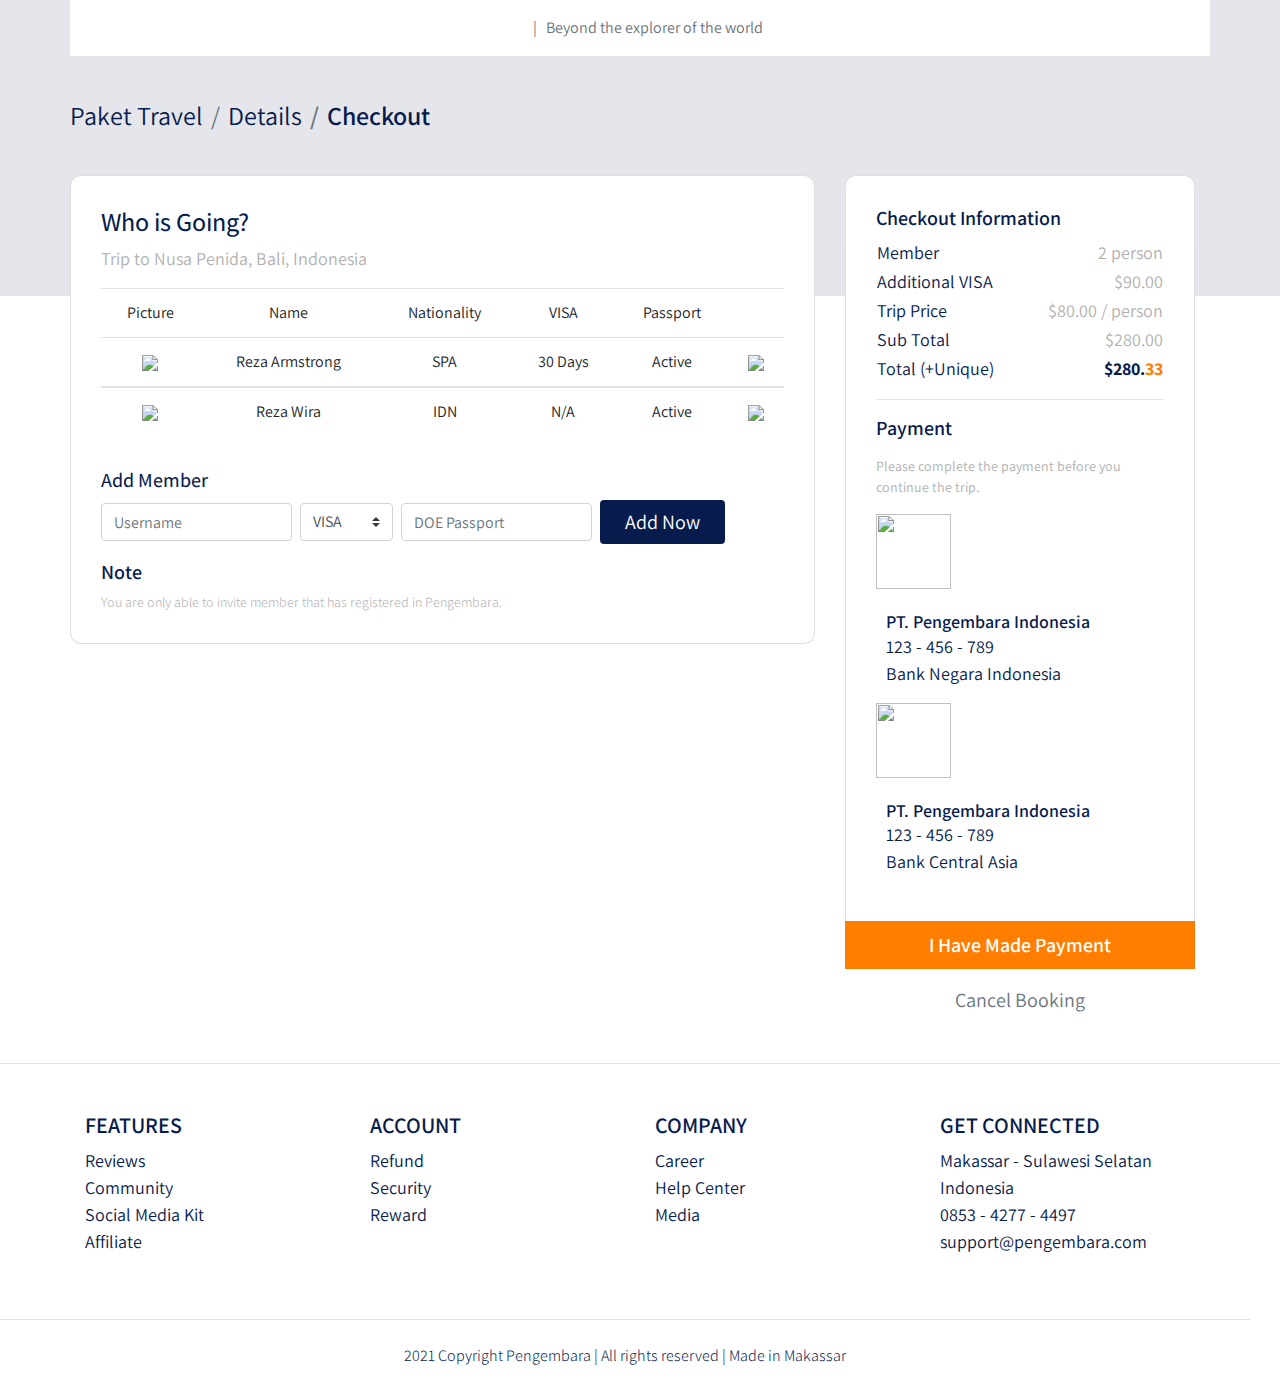
==== commit 1a803cb1: "add mb and mb-sm" ====
--- a/Pengembara Website/checkout.html
+++ b/Pengembara Website/checkout.html
@@ -57,7 +57,7 @@
           </div>
           <div class="row">
             <div class="col-lg-8 pl-lg-0">
-              <div class="card card-details">
+              <div class="card card-details mb-2 mb-sm-2">
                 <h1>Who is Going?</h1>
                 <p>Trip to Nusa Penida, Bali, Indonesia</p>
 
@@ -164,61 +164,75 @@
               </div>
             </div>
 
-            <!-- Trip Information Card -->
+            <!-- Trip Checkout Information Card -->
             <div class="col-lg-4">
               <div class="card card-details card-right">
-                <h2>Members are going</h2>
-                <div class="members my-2">
-                  <img
-                    src="frontend/images/members_pic.png"
-                    alt=""
-                    class="member-images mr-1"
-                  />
-                  <img
-                    src="frontend/images/members_pic.png"
-                    alt=""
-                    class="member-images mr-1"
-                  />
-                  <img
-                    src="frontend/images/members_pic.png"
-                    alt=""
-                    class="member-images mr-1"
-                  />
-                  <img
-                    src="frontend/images/members_pic.png"
-                    alt=""
-                    class="member-images mr-1"
-                  />
-                  <img
-                    src="frontend/images/more_members_pic.png"
-                    alt=""
-                    class="member-images mr-1"
-                  />
+                <h2>Checkout Information</h2>
+                <table class="trip-information">
+                  <tr>
+                    <th width="50%">Member</th>
+                    <td width="50%" class="text-right">2 person</td>
+                  </tr>
+                  <tr>
+                    <th width="50%">Additional VISA</th>
+                    <td width="50%" class="text-right">$90.00</td>
+                  </tr>
+                  <tr>
+                    <th width="50%">Trip Price</th>
+                    <td width="50%" class="text-right">$80.00 / person</td>
+                  </tr>
+                  <tr>
+                    <th width="50%">Sub Total</th>
+                    <td width="50%" class="text-right">$280.00</td>
+                  </tr>
+                  <tr>
+                    <th width="50%">Total (+Unique)</th>
+                    <td width="50%" class="text-right text-total">
+                      <span class="text-blue">$280.</span
+                      ><span class="text-orange">33</span>
+                    </td>
+                  </tr>
+                </table>
+                <hr />
+                <h2 class="mb-3">Payment</h2>
+                <p class="payment-instruction">
+                  Please complete the payment before you continue the trip.
+                </p>
+                <div class="bank">
+                  <div class="bank-item pb-3">
+                    <img src="frontend/images/bni.png" class="bank-images" />
+                    <div class="description">
+                      <h3>PT. Pengembara Indonesia</h3>
+                      <p>
+                        123 - 456 - 789
+                        <br />
+                        Bank Negara Indonesia
+                      </p>
+                    </div>
+                    <div class="clearfix"></div>
+                  </div>
+                  <div class="bank-item pb-3">
+                    <img src="frontend/images/bca.png" class="bank-images" />
+                    <div class="description">
+                      <h3>PT. Pengembara Indonesia</h3>
+                      <p>
+                        123 - 456 - 789
+                        <br />
+                        Bank Central Asia
+                      </p>
+                    </div>
+                    <div class="clearfix"></div>
+                  </div>
                 </div>
-                <hr />
-                <h2 class="mb-3">Trip Informations</h2>
-                <table class="trip-information">
-                  <tr>
-                    <th width="50%">Date of Departure</th>
-                    <td width="50%" class="text-right">8 January 2021</td>
-                  </tr>
-                  <tr>
-                    <th width="50%">Duration</th>
-                    <td width="50%" class="text-right">5D 4N</td>
-                  </tr>
-                  <tr>
-                    <th width="50%">Type</th>
-                    <td width="50%" class="text-right">Open Trip</td>
-                  </tr>
-                  <tr>
-                    <th width="50%">Price</th>
-                    <td width="50%" class="text-right">$100.00 / person</td>
-                  </tr>
-                </table>
               </div>
               <div class="join-container">
                 <a href="#" class="btn btn-block btn-join-now mt-3 py-2">
-                  Join Now
+                  I Have Made Payment
+                </a>
+              </div>
+              <div class="text-center mt-3">
+                <a href="#" class="btn-cancel-booking text-muted">
+                  Cancel Booking
                 </a>
               </div>
             </div>
--- a/Pengembara Website/Frontend/styles/main.css
+++ b/Pengembara Website/Frontend/styles/main.css
@@ -296,6 +296,7 @@
 .section-details-content .breadcrumb {
   background-color: transparent;
   padding: 0;
+  margin-top: 10px;
   margin-bottom: 40px;
 }
 
@@ -326,24 +327,49 @@
   color: #b1b1b1;
 }
 
+.section-details-content .card-details .trip-information th,
+.section-details-content .card-details .trip-information td {
+  font-size: 18px;
+  font-weight: normal;
+}
+
+.section-details-content .card-details .trip-information td {
+  color: #b1b1b1;
+}
+
+.section-details-content .card-details .trip-information .text-total {
+  font-weight: bold;
+}
+
+.section-details-content .card-details .trip-information .text-total .text-blue {
+  color: #071c4d;
+}
+
+.section-details-content .card-details .trip-information .text-total .text-orange {
+  color: #ff7e00;
+}
+
+.section-details-content .card-details .payment-instruction {
+  font-size: 14px;
+  font-weight: normal;
+  color: #b1b1b1;
+}
+
+.section-details-content .card-details .disclaimer {
+  font-weight: 300;
+  font-size: 14px;
+  color: #b1b1b1;
+}
+
 .section-details-content .card-right {
   border-bottom-left-radius: 0;
   border-bottom-right-radius: 0;
+  border-bottom: none;
 }
 
 .section-details-content .card-right h2 {
   font-size: 20px;
   font-weight: 600;
-}
-
-.section-details-content .card-right .trip-information th,
-.section-details-content .card-right .trip-information td {
-  font-size: 18px;
-  font-weight: normal;
-}
-
-.section-details-content .card-right .trip-information td {
-  color: #b1b1b1;
 }
 
 .section-details-content h3 {
@@ -354,10 +380,24 @@
   margin-bottom: 8px;
 }
 
-.section-details-content .disclaimer {
-  font-weight: 300;
-  font-size: 14px;
-  color: #b1b1b1;
+.section-details-content .bank .bank-item h3,
+.section-details-content .bank .bank-item p {
+  color: #071c4d;
+  margin-bottom: 0;
+  font-size: 18px;
+}
+
+.section-details-content .bank .bank-item .description {
+  margin-top: -23px;
+  margin-left: 10px;
+  overflow: hidden;
+  float: left;
+}
+
+.section-details-content .bank .bank-item .bank-images {
+  width: 75px;
+  height: 75px;
+  float: left;
 }
 
 .section-details-content .gj-datepicker .datepicker {
@@ -442,4 +482,8 @@
 .section-details-content .btn-join-now:hover {
   background-color: #ff9e3e;
 }
+
+.section-details-content .btn-cancel-booking {
+  font-size: 20px;
+}
 /*# sourceMappingURL=main.css.map */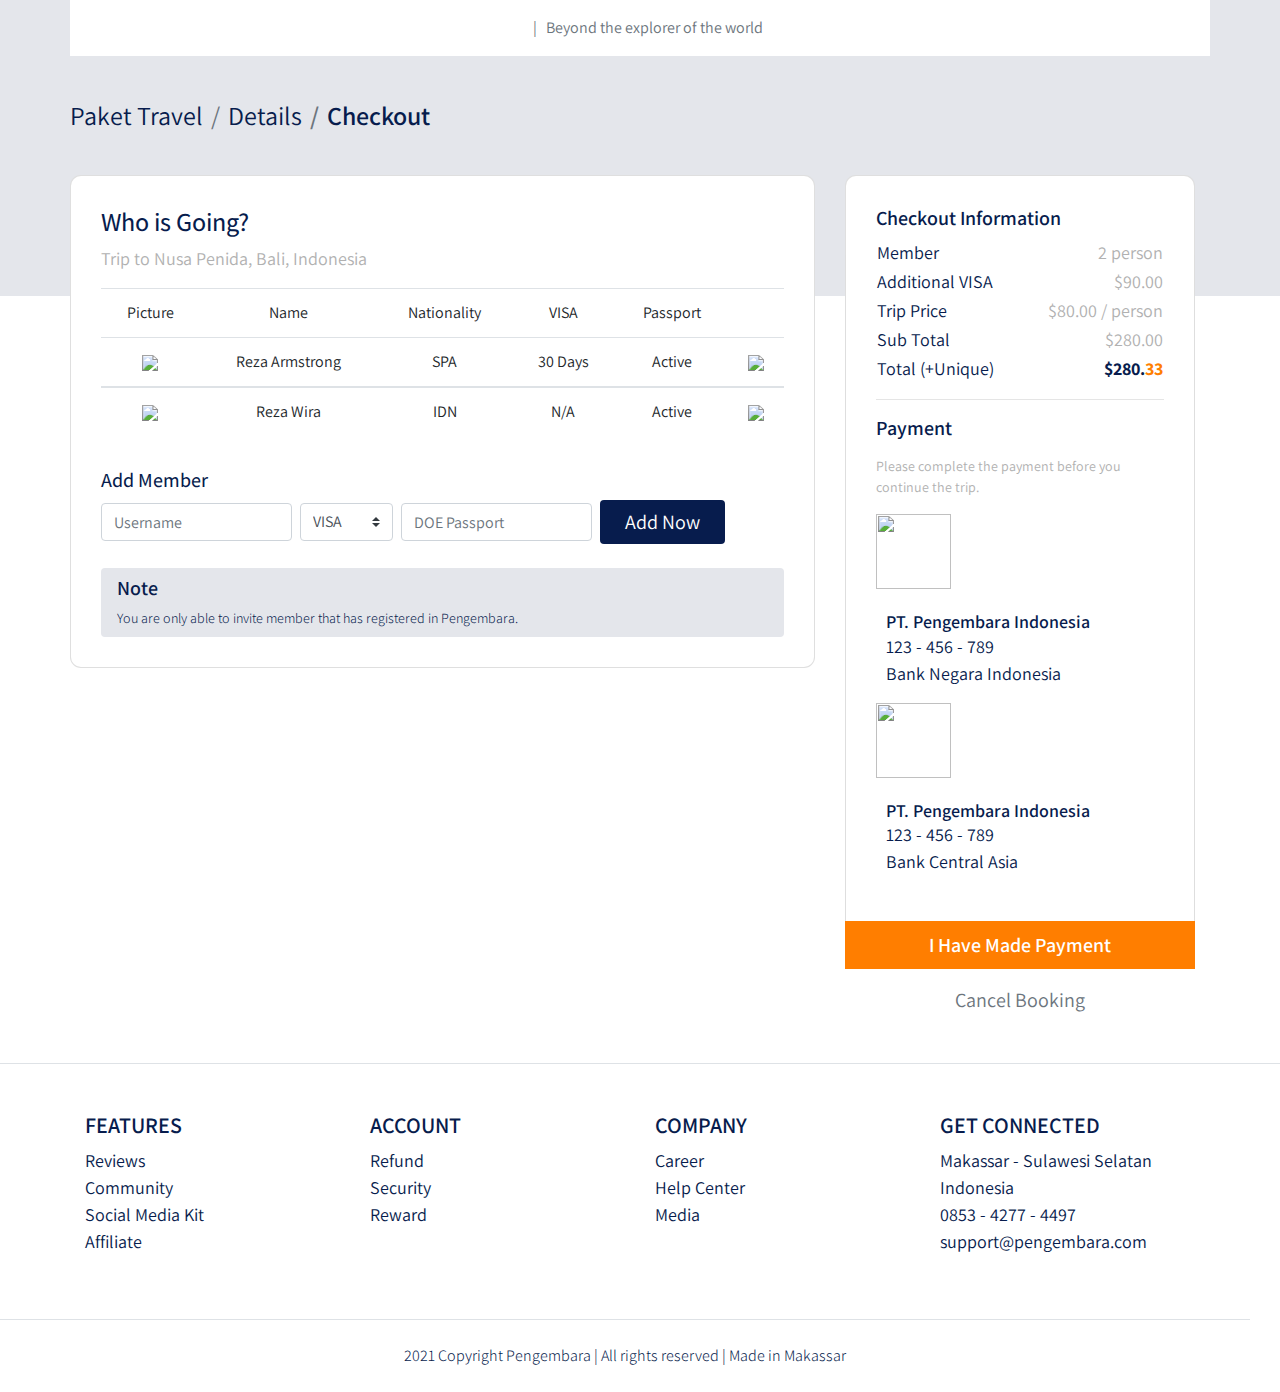
==== commit 8f69ae79: "slicing bootstrap done" ====
--- a/Pengembara Website/checkout.html
+++ b/Pengembara Website/checkout.html
@@ -55,6 +55,7 @@
               </nav>
             </div>
           </div>
+          <!-- Card Details -->
           <div class="row">
             <div class="col-lg-8 pl-lg-0">
               <div class="card card-details mb-2 mb-sm-2">
@@ -155,11 +156,16 @@
                       Add Now
                     </button>
                   </form>
-                  <h3 class="mt-2 mb-2">Note</h3>
-                  <p class="disclaimer mb-0">
-                    You are only able to invite member that has registered in
-                    Pengembara.
-                  </p>
+                  <!-- Card Note -->
+                  <div class="card card-note mt-3 justify-content-center">
+                    <div class="notes ml-3">
+                      <h3 class="mt-2">Note</h3>
+                      <p class="disclaimer mb-2">
+                        You are only able to invite member that has registered
+                        in Pengembara.
+                      </p>
+                    </div>
+                  </div>
                 </div>
               </div>
             </div>
@@ -226,12 +232,15 @@
                 </div>
               </div>
               <div class="join-container">
-                <a href="#" class="btn btn-block btn-join-now mt-3 py-2">
+                <a
+                  href="success.html"
+                  class="btn btn-block btn-join-now mt-3 py-2"
+                >
                   I Have Made Payment
                 </a>
               </div>
               <div class="text-center mt-3">
-                <a href="#" class="btn-cancel-booking text-muted">
+                <a href="details.html" class="btn-cancel-booking text-muted">
                   Cancel Booking
                 </a>
               </div>
--- a/Pengembara Website/Frontend/styles/main.css
+++ b/Pengembara Website/Frontend/styles/main.css
@@ -355,10 +355,15 @@
   color: #b1b1b1;
 }
 
-.section-details-content .card-details .disclaimer {
+.section-details-content .card-details .card-note {
+  background-color: #e4e6eb;
+  border: none;
+}
+
+.section-details-content .card-details .card-note .notes .disclaimer {
   font-weight: 300;
   font-size: 14px;
-  color: #b1b1b1;
+  color: #071c4d;
 }
 
 .section-details-content .card-right {
@@ -486,4 +491,35 @@
 .section-details-content .btn-cancel-booking {
   font-size: 20px;
 }
+
+.section-success {
+  height: 90vh;
+}
+
+.section-success img {
+  margin-top: -140px;
+  width: 250px;
+  height: 250px;
+}
+
+.section-success h1 {
+  font-weight: 600;
+  font-size: 26px;
+}
+
+.section-success p {
+  font-size: 18px;
+  color: #b1b1bb;
+}
+
+.section-success .btn-home-page {
+  border-radius: 4px;
+  background-color: #071c4d;
+  color: #ffffff;
+  font-size: 20px;
+}
+
+.section-success .btn-home-page:hover {
+  background-color: #163682;
+}
 /*# sourceMappingURL=main.css.map */